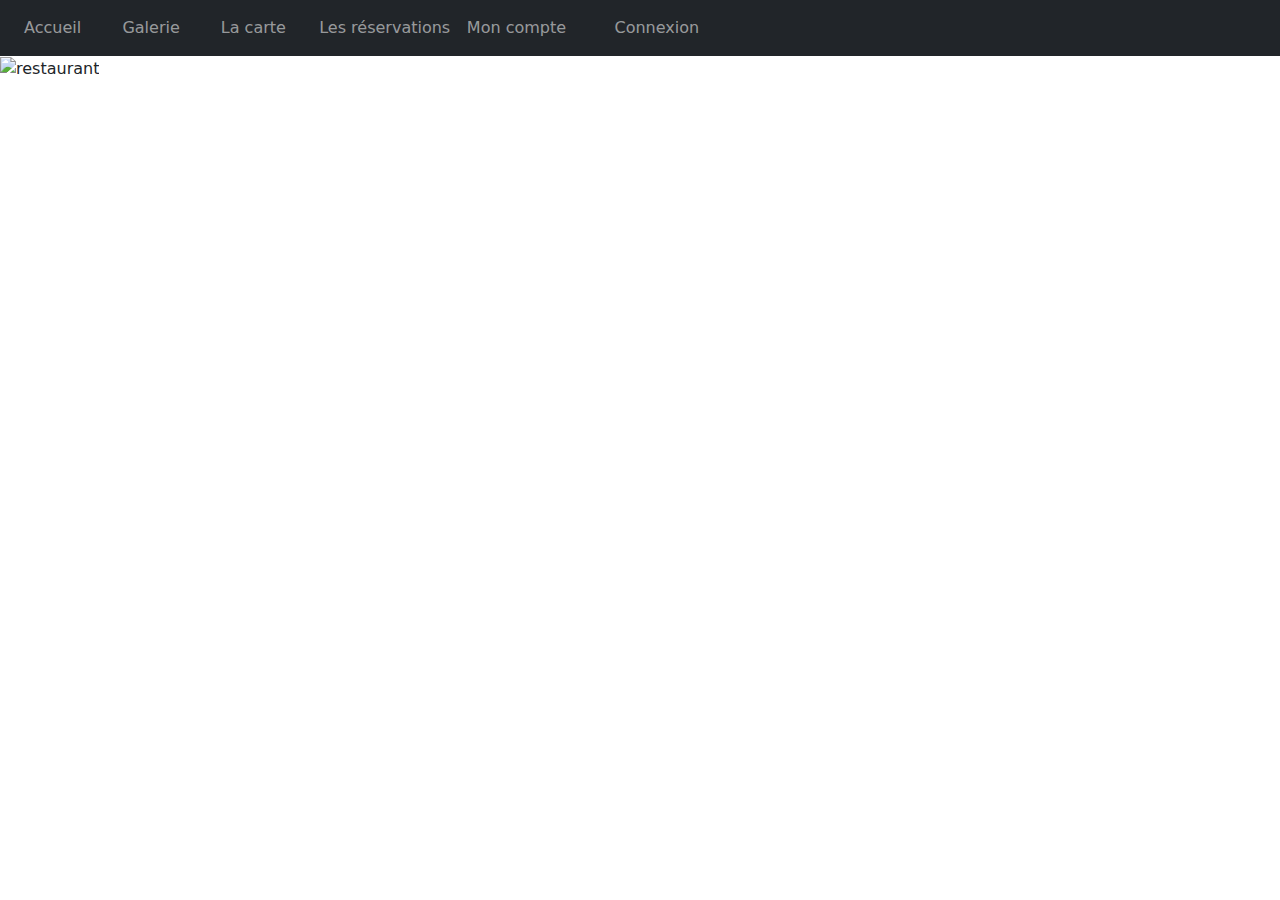
==== pages/home.html @ 03ce6bb6 "premier commit" ====
<!DOCTYPE html>
<html lang="fr">
<head>
    <meta charset="UTF-8">
    <meta name="viewport" content="width=device-width, initial-scale=1.0">
    <link rel="stylesheet" href="https://cdnjs.cloudflare.com/ajax/libs/bootstrap/5.3.3/css/bootstrap.min.css" integrity="sha512-jnSuA4Ss2PkkikSOLtYs8BlYIeeIK1h99ty4YfvRPAlzr377vr3CXDb7sb7eEEBYjDtcYj+AjBH3FLv5uSJuXg==" crossorigin="anonymous" referrerpolicy="no-referrer" />
    <link rel="stylesheet" href="style.css">
    <title>Document</title>
</head>
<header>
    <nav class="navbar navbar-expand-lg bg-dark row" data-bs-theme="dark">
        <div class="container-fluid">
          <a class="navbar-brand" href="/"></a>
          <button class="navbar-toggler" type="button" data-bs-toggle="collapse" data-bs-target="#navbarSupportedContent" aria-controls="navbarSupportedContent" aria-expanded="false" aria-label="Toggle navigation">
            <span class="navbar-toggler-icon"></span>
          </button>
          <div class="collapse navbar-collapse" id="navbarSupportedContent">
            <ul class="navbar-nav ">
              <li class="nav-item col-2">
                <a class="nav-link" href="/">Accueil</a>  
              </li>
              <li class="nav-item col-2">
                <a class="nav-link" href="/galerie">Galerie</a>
              </li>
              <li class="nav-item col-2">
                <a class="nav-link" href="#">La carte</a>
              </li>
              <li class="nav-item col-3">
                <a class="nav-link" href="#">Les réservations</a>
              </li>
              <li class="nav-item col-3">
                <a class="nav-link" href="#">Mon compte</a>
              </li>
              <li class="nav-item col-1">
                <a class="nav-link" href="#">Connexion</a>
              </li>
            </ul>
          </div>
        </div>
      </nav>
</header>
<body>
  <div class="container-fluid p-0">
    <img src="C:\Users\black\OneDrive\Bureau\travail\projet\web\quai antique\image\pexels-ligin-lee-13391529.jpg" alt="restaurant" class="w-100" style="max-width: 100%; max-height: 80vh;"> <!-- Limiter à la fois la largeur et la hauteur de l'image -->
    <div class="text-overlay position-absolute top-50 start-50 translate-middle text-center text-white">
      <p>Le chef Arnaud Michant</p>
      <p>vous invite au</p>
    </div>
  </div>
</body>
</html>
---- pages/style.css ----
.container {
    position: relative;
    width: 100%; /* Utilisation de vw pour la largeur de l'écran */
    height: auto;
    overflow: hidden; /* Assure que l'image ne dépasse pas le conteneur */
}

.container img {
    width: 100%; /* L'image occupe toute la largeur du conteneur */
    height: auto; /* Maintient les proportions de l'image */
    position: absolute;
    top: 0;
    left: 0;
}

.text-overlay {
    position: absolute;
    top: 50%;
    left: 50%;
    transform: translate(-50%, -50%);
    color: white;
    font-size: 24px;
    text-align: center;
    /* Autres styles de texte si nécessaire */
}
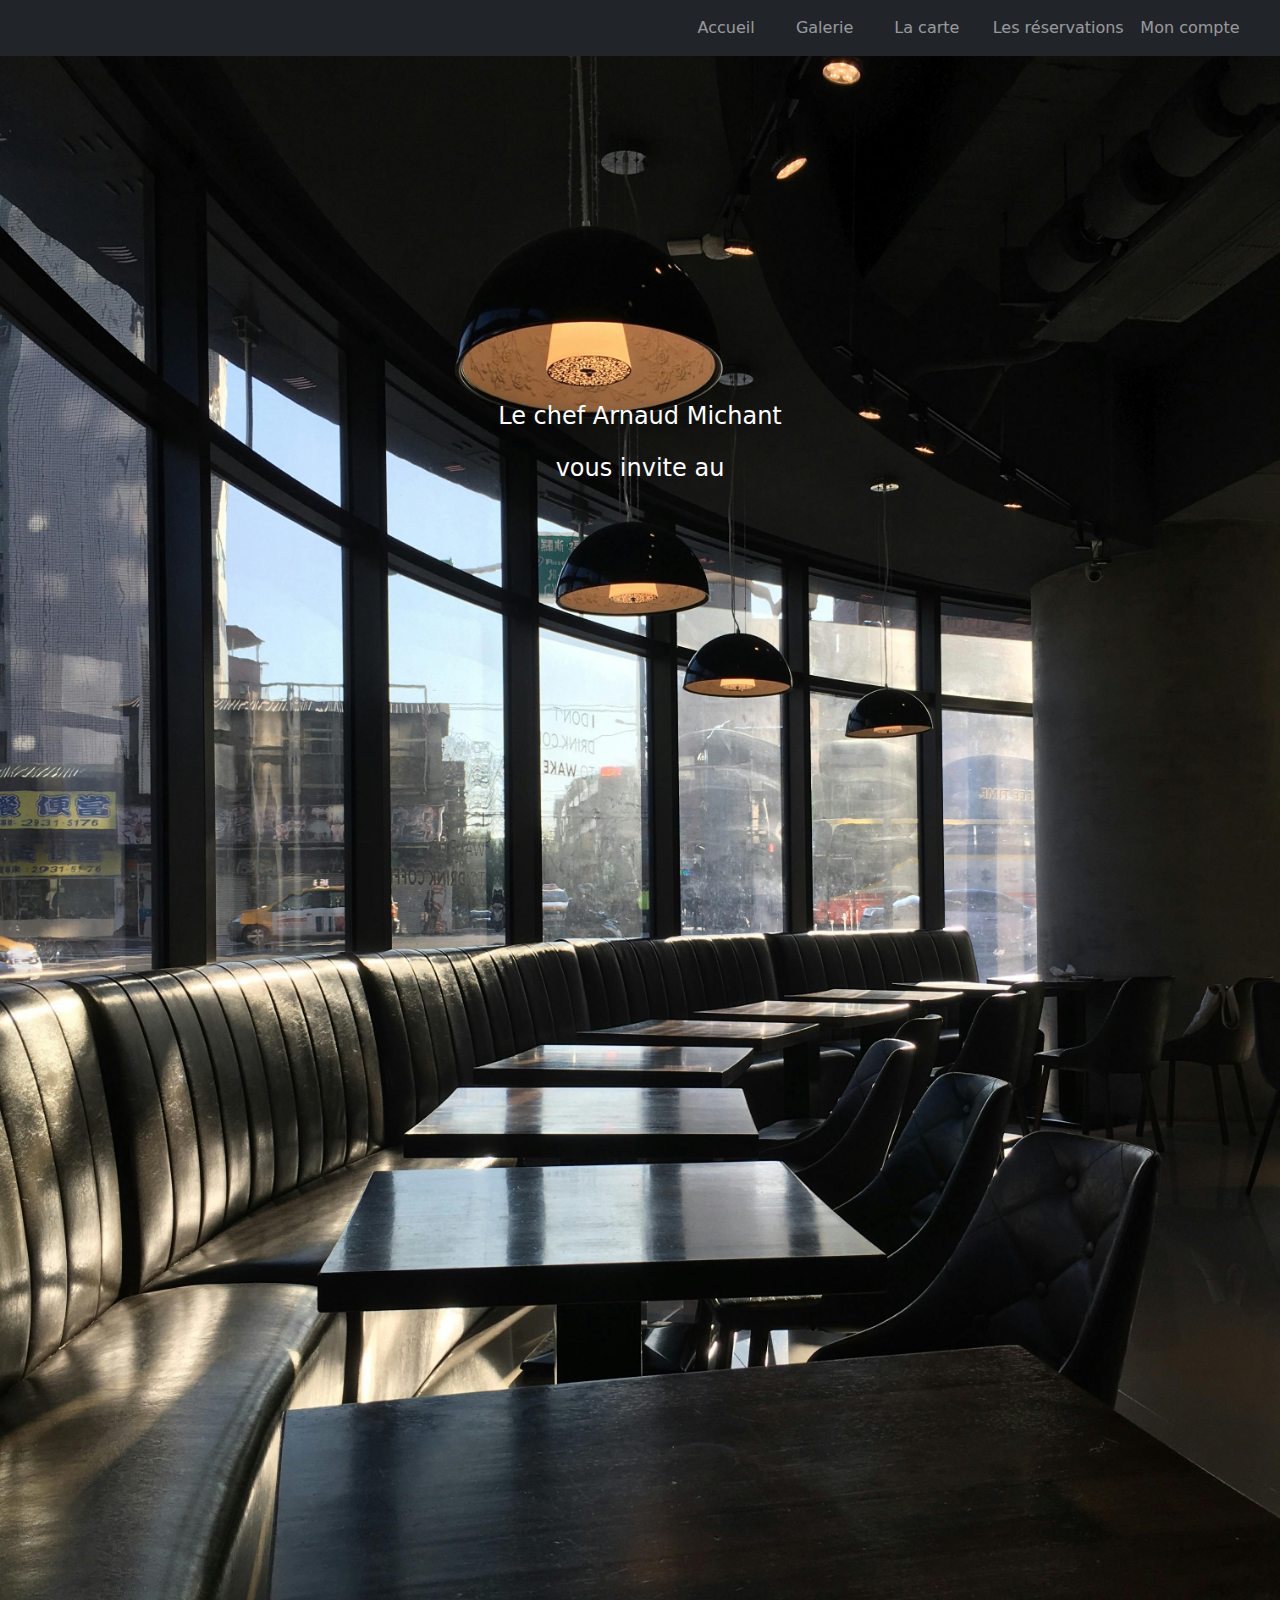
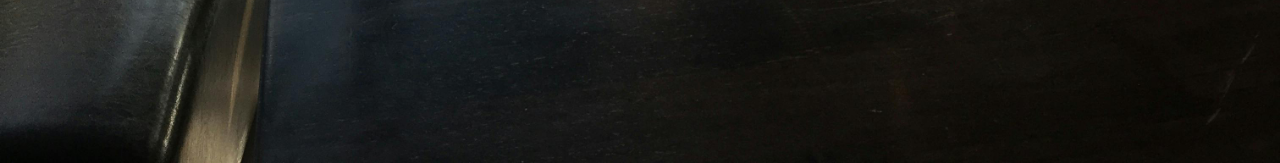
==== commit 260c6876: "navbar right" ====
--- a/pages/home.html
+++ b/pages/home.html
@@ -8,13 +8,13 @@
     <title>Document</title>
 </head>
 <header>
-    <nav class="navbar navbar-expand-lg bg-dark row" data-bs-theme="dark">
+    <nav class="navbar navbar-expand-lg bg-dark row " data-bs-theme="dark">
         <div class="container-fluid">
           <a class="navbar-brand" href="/"></a>
           <button class="navbar-toggler" type="button" data-bs-toggle="collapse" data-bs-target="#navbarSupportedContent" aria-controls="navbarSupportedContent" aria-expanded="false" aria-label="Toggle navigation">
             <span class="navbar-toggler-icon"></span>
           </button>
-          <div class="collapse navbar-collapse" id="navbarSupportedContent">
+          <div class="collapse navbar-collapse d-flex justify-content-end" id="navbarSupportedContent">
             <ul class="navbar-nav ">
               <li class="nav-item col-2">
                 <a class="nav-link" href="/">Accueil</a>  
@@ -41,7 +41,7 @@
 </header>
 <body>
   <div class="container-fluid p-0">
-    <img src="C:\Users\black\OneDrive\Bureau\travail\projet\web\quai antique\image\pexels-ligin-lee-13391529.jpg" alt="restaurant" class="w-100" style="max-width: 100%; max-height: 80vh;"> <!-- Limiter à la fois la largeur et la hauteur de l'image -->
+    <img src="../image/pexels-ligin-lee-13391529.jpg" alt="restaurant" class="w-100">
     <div class="text-overlay position-absolute top-50 start-50 translate-middle text-center text-white">
       <p>Le chef Arnaud Michant</p>
       <p>vous invite au</p>
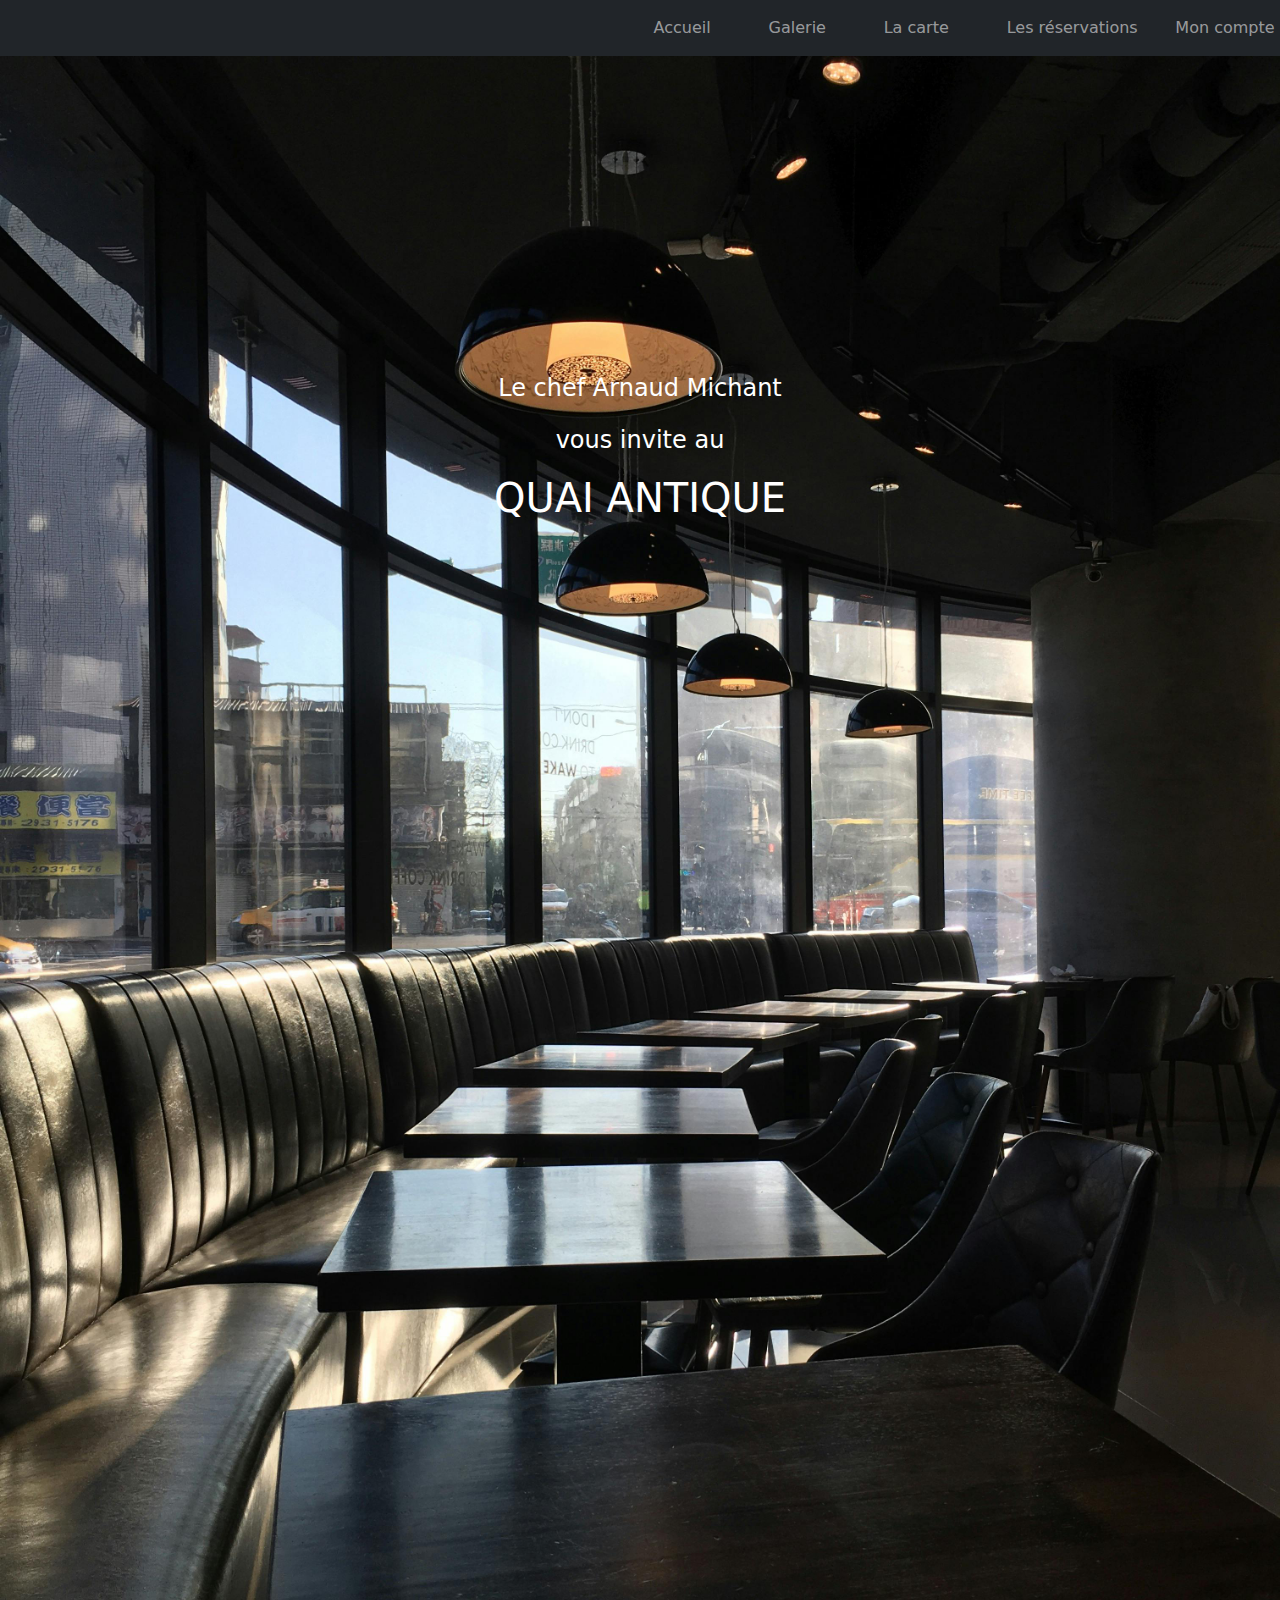
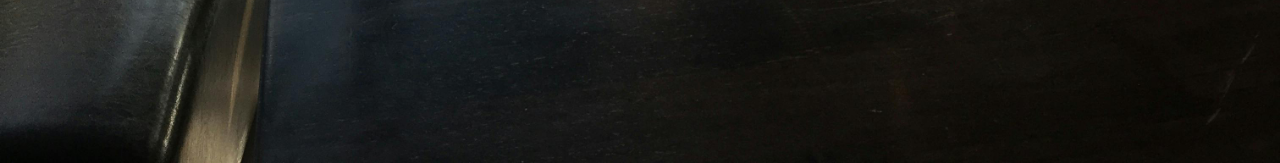
==== commit 5e863a27: "ajout 2" ====
--- a/pages/home.html
+++ b/pages/home.html
@@ -14,24 +14,24 @@
           <button class="navbar-toggler" type="button" data-bs-toggle="collapse" data-bs-target="#navbarSupportedContent" aria-controls="navbarSupportedContent" aria-expanded="false" aria-label="Toggle navigation">
             <span class="navbar-toggler-icon"></span>
           </button>
-          <div class="collapse navbar-collapse d-flex justify-content-end" id="navbarSupportedContent">
+          <div class="collapse navbar-collapse d-flex justify-content-end m-auto" id="navbarSupportedContent">
             <ul class="navbar-nav ">
-              <li class="nav-item col-2">
+              <li class="ms-2 nav-item col-2">
                 <a class="nav-link" href="/">Accueil</a>  
               </li>
-              <li class="nav-item col-2">
+              <li class="ms-2 nav-item col-2">
                 <a class="nav-link" href="/galerie">Galerie</a>
               </li>
-              <li class="nav-item col-2">
+              <li class="ms-2 nav-item col-2">
                 <a class="nav-link" href="#">La carte</a>
               </li>
-              <li class="nav-item col-3">
+              <li class="ms-3 nav-item col-3">
                 <a class="nav-link" href="#">Les réservations</a>
               </li>
-              <li class="nav-item col-3">
+              <li class="ms-2 nav-item col-3">
                 <a class="nav-link" href="#">Mon compte</a>
               </li>
-              <li class="nav-item col-1">
+              <li class="me-1 nav-item col-1">
                 <a class="nav-link" href="#">Connexion</a>
               </li>
             </ul>
@@ -45,6 +45,7 @@
     <div class="text-overlay position-absolute top-50 start-50 translate-middle text-center text-white">
       <p>Le chef Arnaud Michant</p>
       <p>vous invite au</p>
+      <h1>QUAI ANTIQUE</h1>
     </div>
   </div>
 </body>
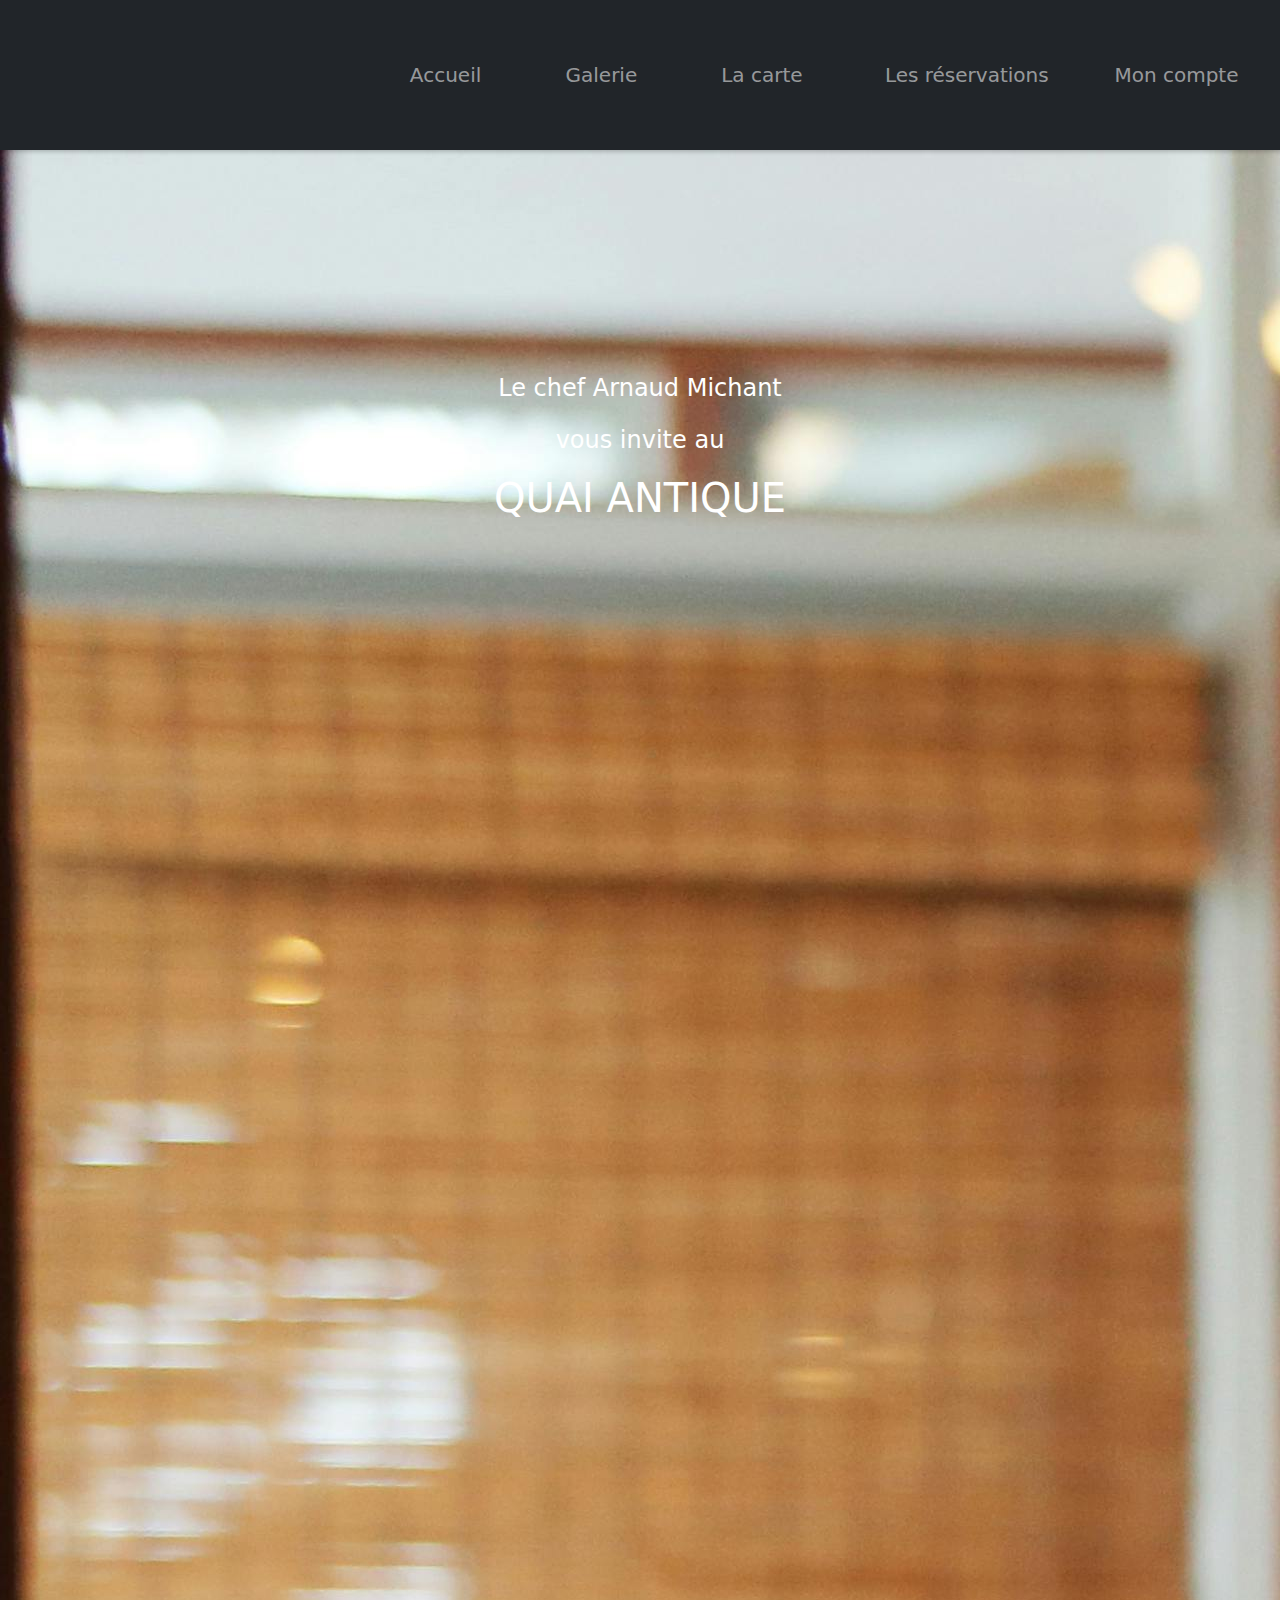
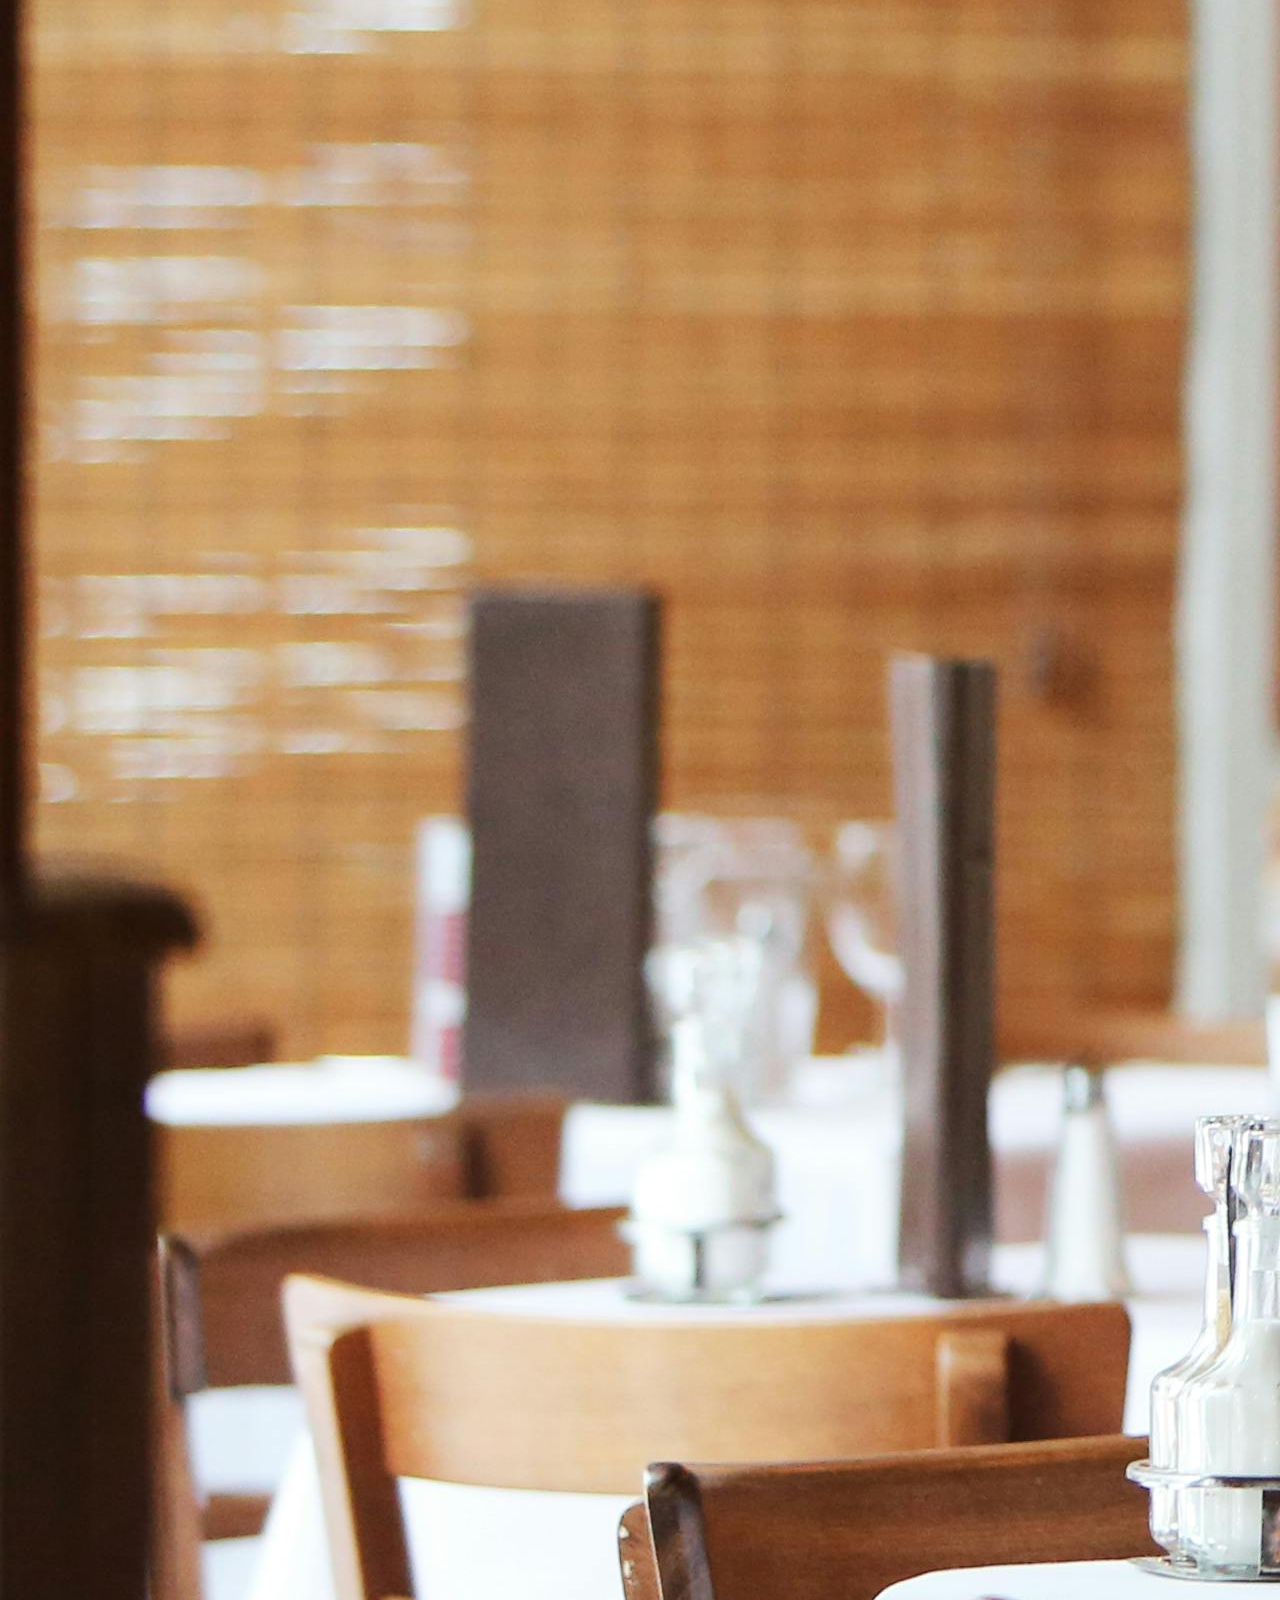
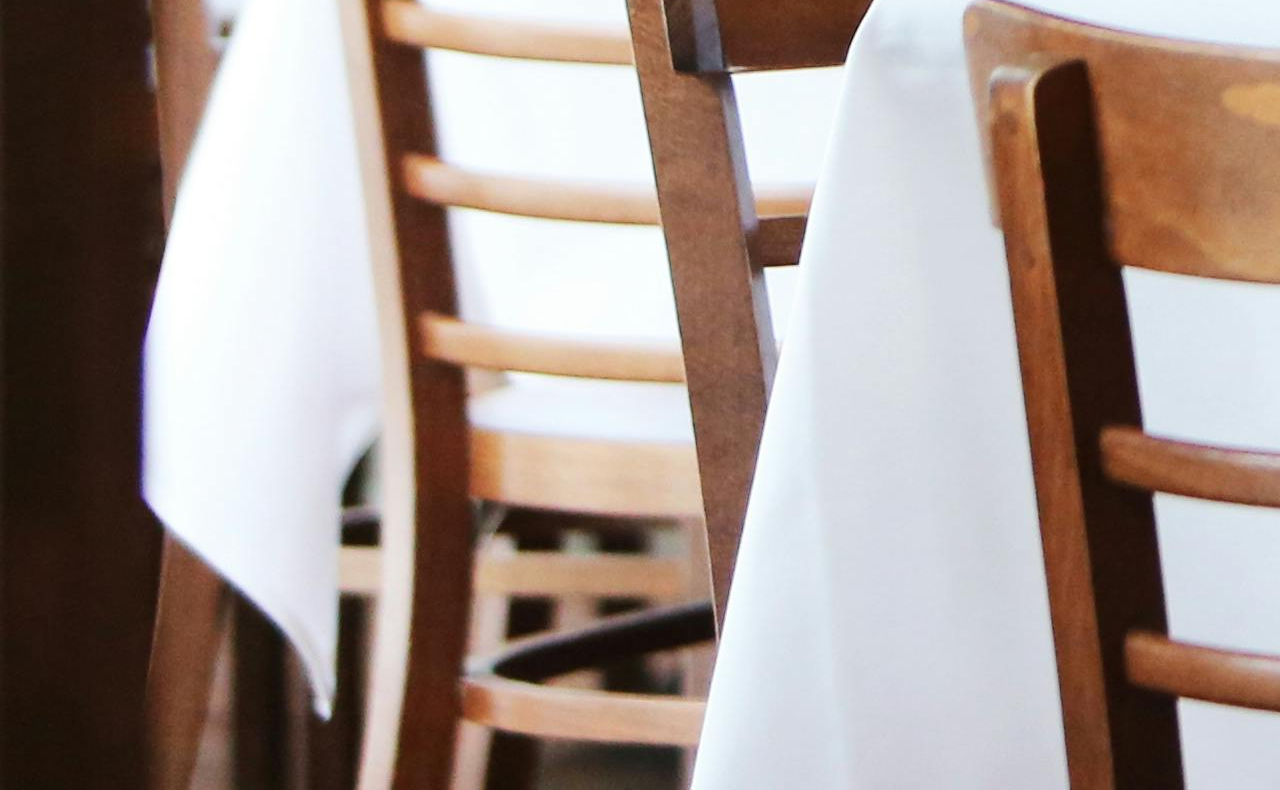
==== commit 35245cc0: "depot du 15/04" ====
--- a/pages/home.html
+++ b/pages/home.html
@@ -7,8 +7,9 @@
     <link rel="stylesheet" href="style.css">
     <title>Document</title>
 </head>
-<header>
-    <nav class="navbar navbar-expand-lg bg-dark row " data-bs-theme="dark">
+<body>
+  <header>
+    <nav class="navbar navbar-expand-lg bg-dark row" data-bs-theme="dark">
         <div class="container-fluid">
           <a class="navbar-brand" href="/"></a>
           <button class="navbar-toggler" type="button" data-bs-toggle="collapse" data-bs-target="#navbarSupportedContent" aria-controls="navbarSupportedContent" aria-expanded="false" aria-label="Toggle navigation">
@@ -38,10 +39,9 @@
           </div>
         </div>
       </nav>
-</header>
-<body>
-  <div class="container-fluid p-0">
-    <img src="../image/pexels-ligin-lee-13391529.jpg" alt="restaurant" class="w-100">
+  </header>
+  <div>
+    <img src="../image/pexels-life-of-pix-67468.jpg" alt="restaurant">
     <div class="text-overlay position-absolute top-50 start-50 translate-middle text-center text-white">
       <p>Le chef Arnaud Michant</p>
       <p>vous invite au</p>
--- a/pages/style.css
+++ b/pages/style.css
@@ -1,25 +1,39 @@
-.container {
-    position: relative;
-    width: 100%; /* Utilisation de vw pour la largeur de l'écran */
-    height: auto;
-    overflow: hidden; /* Assure que l'image ne dépasse pas le conteneur */
+body {
+    margin: 0;
+    padding: 0;
+    background-image: url("image/pexels-valeria-boltneva-1484516.jpg");
+    background-position: center;
+    background-size: cover;
+    background-attachment: fixed;
 }
 
-.container img {
-    width: 100%; /* L'image occupe toute la largeur du conteneur */
-    height: auto; /* Maintient les proportions de l'image */
-    position: absolute;
-    top: 0;
-    left: 0;
+.navbar {
+    display: flex;
+    justify-content: center;
+    align-items: center;
+    position: relative;
+    z-index: 1000;
+    background-color: rgba(0, 0, 0, 0.5); /* Fond semi-transparent */
+    box-shadow: 0 2px 4px rgba(0, 0, 0, 0.2); /* Ajout d'une ombre */
+    height: 150px;
+}
+.nav-link{
+    font-size: 20px;
+    margin-right: 20px;
+    padding: 10px 20px;
+    
+
+
+
 }
 
 .text-overlay {
-    position: absolute;
-    top: 50%;
-    left: 50%;
-    transform: translate(-50%, -50%);
+    display: flex;
+    flex-direction: column;
+    justify-content: center;
+    align-items: center;
     color: white;
     font-size: 24px;
     text-align: center;
-    /* Autres styles de texte si nécessaire */
 }
+
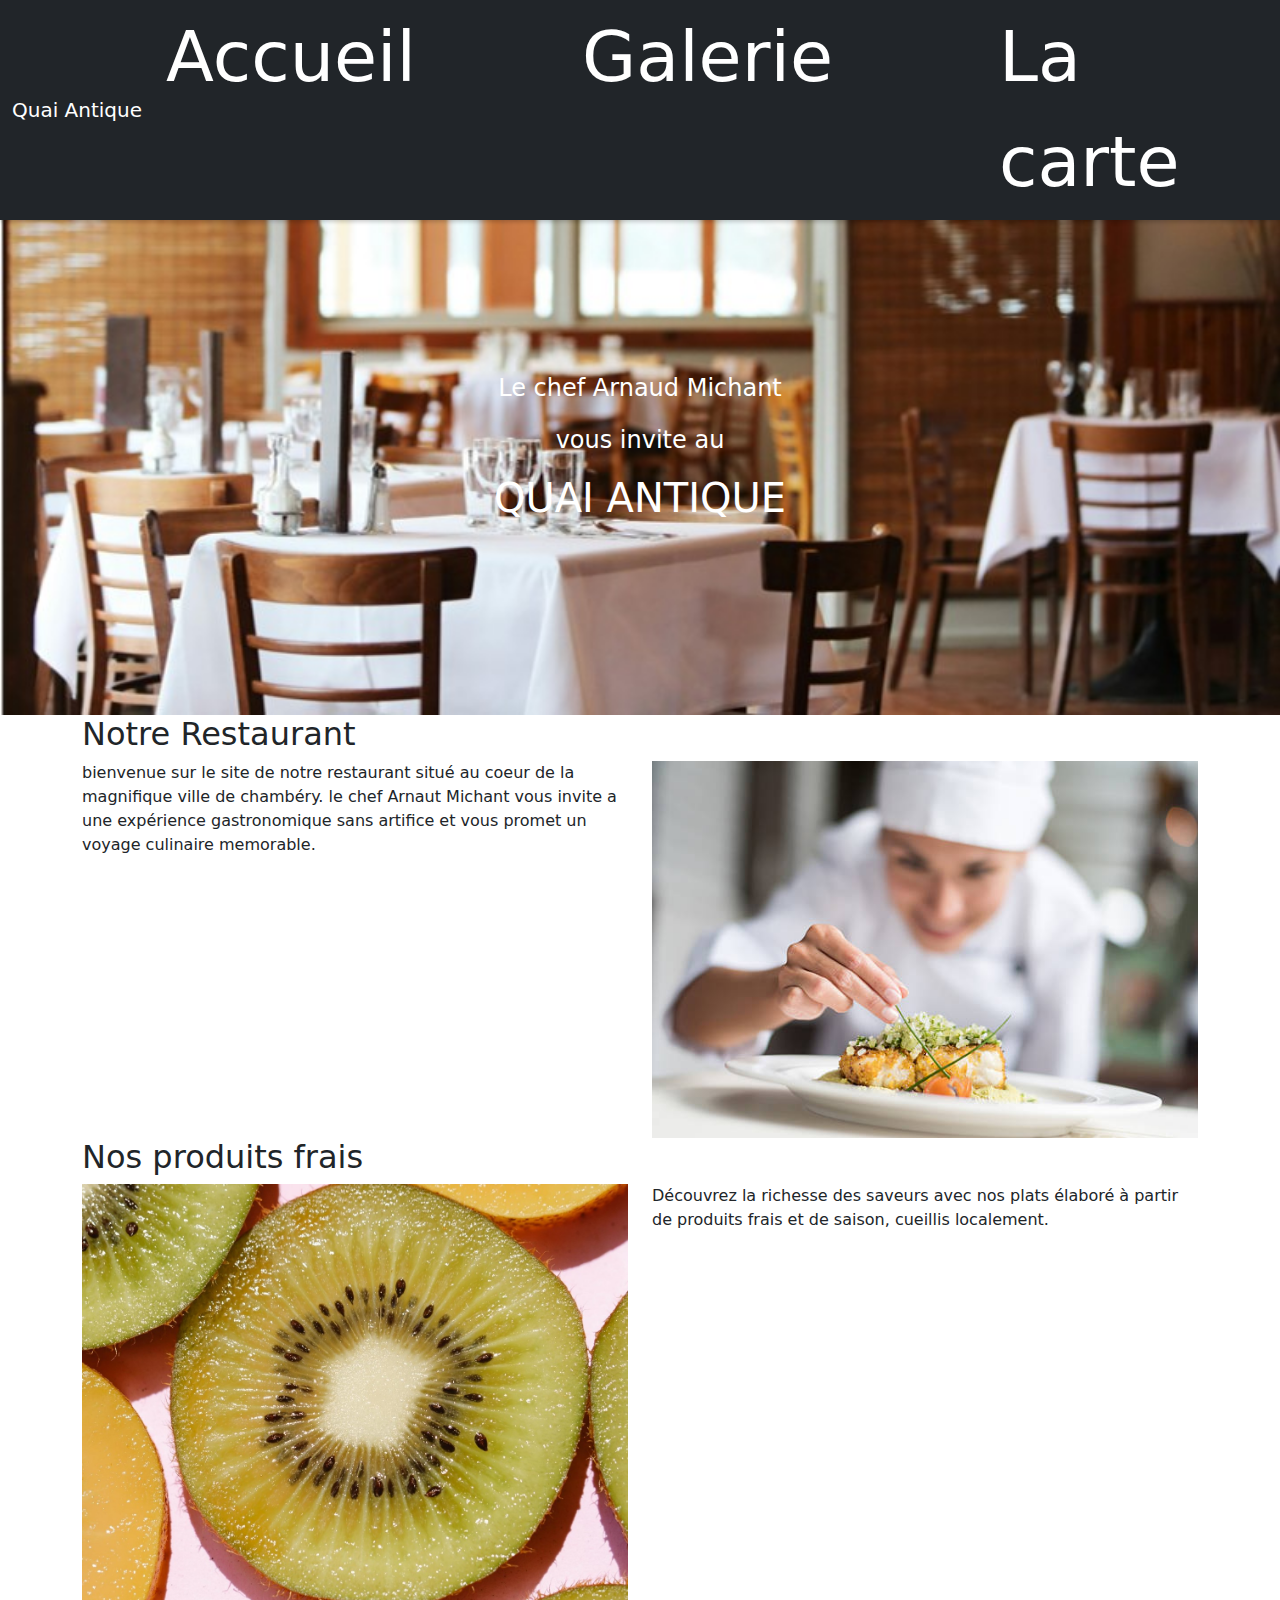
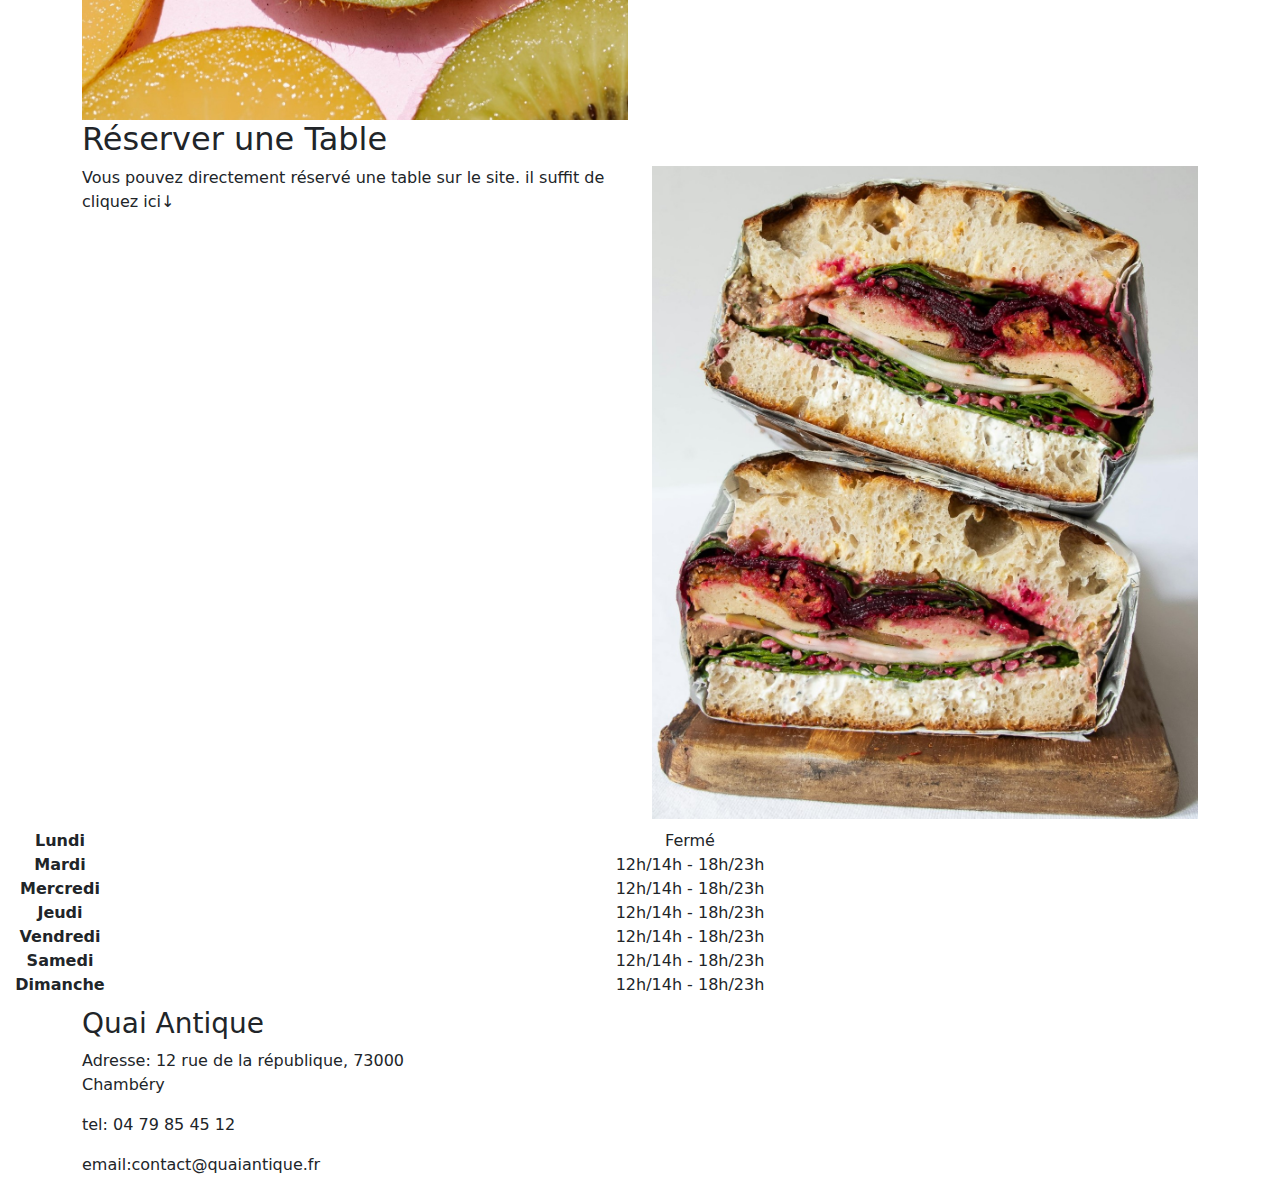
==== commit 9b7f85b7: "depot html pret" ====
--- a/pages/home.html
+++ b/pages/home.html
@@ -9,44 +9,106 @@
 </head>
 <body>
   <header>
-    <nav class="navbar navbar-expand-lg bg-dark row" data-bs-theme="dark">
-        <div class="container-fluid">
-          <a class="navbar-brand" href="/"></a>
-          <button class="navbar-toggler" type="button" data-bs-toggle="collapse" data-bs-target="#navbarSupportedContent" aria-controls="navbarSupportedContent" aria-expanded="false" aria-label="Toggle navigation">
-            <span class="navbar-toggler-icon"></span>
-          </button>
-          <div class="collapse navbar-collapse d-flex justify-content-end m-auto" id="navbarSupportedContent">
-            <ul class="navbar-nav ">
-              <li class="ms-2 nav-item col-2">
-                <a class="nav-link" href="/">Accueil</a>  
-              </li>
-              <li class="ms-2 nav-item col-2">
-                <a class="nav-link" href="/galerie">Galerie</a>
-              </li>
-              <li class="ms-2 nav-item col-2">
-                <a class="nav-link" href="#">La carte</a>
-              </li>
-              <li class="ms-3 nav-item col-3">
-                <a class="nav-link" href="#">Les réservations</a>
-              </li>
-              <li class="ms-2 nav-item col-3">
-                <a class="nav-link" href="#">Mon compte</a>
-              </li>
-              <li class="me-1 nav-item col-1">
-                <a class="nav-link" href="#">Connexion</a>
-              </li>
-            </ul>
+    <header>
+      <nav class="navbar navbar-expand-lg bg-dark" data-bs-theme="dark">
+          <div class="container-fluid">
+            <a class="navbar-brand" href="/">Quai Antique</a>
+            <button class="navbar-toggler" type="button" data-bs-toggle="collapse" data-bs-target="#navbarSupportedContent" aria-controls="navbarSupportedContent" aria-expanded="false" aria-label="Toggle navigation">
+              <span class="navbar-toggler-icon"></span>
+            </button>
+            <div class="collapse navbar-collapse" id="navbarSupportedContent">
+              <ul class="navbar-nav ms-auto mb-2 mb-lg-0">
+                <li class="nav-item">
+                  <a class="nav-link" href="/">Accueil</a>
+                </li>
+                <li class="nav-item">
+                  <a class="nav-link" href="/galerie">Galerie</a>
+                </li>
+                <li class="nav-item">
+                  <a class="nav-link" href="#">La carte</a>
+                </li>
+                <li class="nav-item">
+                  <a class="nav-link" href="#">Les réservations</a>
+                </li>
+                <li class="nav-item">
+                  <a class="nav-link" href="#">Mon compte</a>
+                </li>
+                <li class="nav-item">
+                  <a class="nav-link" href="#">Connexion/Deconnexion</a>
+                </li>
+              </ul>
+            </div>
           </div>
-        </div>
-      </nav>
+        </nav>
+  </header>
   </header>
   <div>
-    <img src="../image/pexels-life-of-pix-67468.jpg" alt="restaurant">
+    <img src="../image/fond restaurant.jpg" alt="restaurant" class="background">
     <div class="text-overlay position-absolute top-50 start-50 translate-middle text-center text-white">
       <p>Le chef Arnaud Michant</p>
       <p>vous invite au</p>
       <h1>QUAI ANTIQUE</h1>
     </div>
   </div>
+  <div class="container">
+    <div class="row">
+      <h2>Notre Restaurant</h2>
+      <div class="col-12 col-md-6">
+        <p>bienvenue sur le site de notre restaurant situé au coeur de la magnifique ville de chambéry. le chef Arnaut Michant vous invite a une expérience gastronomique sans artifice et vous promet un voyage culinaire memorable.</p>
+      </div>
+      <div class="col-12 col-md-6">
+        <img src="../image/accueilimg1.jpg" alt="restaurant" class="img-fluid">
+      </div>
+    </div>
+  <div>
+    <div class="row">
+      <h2>Nos produits frais</h2>
+      <div class="col-12 col-md-6">
+        <img src="../image/Kiwi2.jpg" alt="restaurant" class="img-fluid">
+      </div>
+      <div class="col-12 col-md-6">
+        <p>Découvrez la richesse des saveurs avec nos plats élaboré à partir de produits frais et de saison, cueillis localement.</p>
+      </div>
+    </div>
+  </div>
+<div>
+  <div class="row">
+    <h2>Réserver une Table
+    </h2>
+    <div class="col-12 col-md-6">
+      <p>Vous pouvez directement réservé une table sur le site. il suffit de cliquez ici↓</p>
+    </div>
+    <div class="col-12 col-md-6">
+      <img src="../image/sandwich.jpg" alt="restaurant" class="img-fluid">
+    </div>
+  </div>
+</div>
+  </div>
+  <footer>
+    <div class="info-container">
+      <div class="day">Lundi</div>
+      <div class="hour">Fermé</div>
+      <div class="day">Mardi</div>
+      <div class="hour">12h/14h - 18h/23h</div>
+      <div class="day">Mercredi</div>
+      <div class="hour">12h/14h - 18h/23h</div>
+      <div class="day">Jeudi</div>
+      <div class="hour">12h/14h - 18h/23h</div>
+      <div class="day">Vendredi</div>
+      <div class="hour">12h/14h - 18h/23h</div>
+      <div class="day">Samedi</div>
+      <div class="hour">12h/14h - 18h/23h</div>
+      <div class="day">Dimanche</div>
+      <div class="hour">12h/14h - 18h/23h</div>
+    </div>    <div class="container">
+      <div class="row">
+        <div class="col-12 col-md-4">
+          <h3>Quai Antique</h3>
+          <p>Adresse: 12 rue de la république, 73000 Chambéry</p>
+          <p>tel: 04 79 85 45 12</p>
+          <p>email:contact@quaiantique.fr</p>
+        </div>
+      </div>
+    </div>
 </body>
 </html>
--- a/pages/style.css
+++ b/pages/style.css
@@ -10,20 +10,20 @@
 .navbar {
     display: flex;
     justify-content: center;
-    align-items: center;
+    align-items: left;
     position: relative;
+    background-size: cover;
     z-index: 1000;
     background-color: rgba(0, 0, 0, 0.5); /* Fond semi-transparent */
     box-shadow: 0 2px 4px rgba(0, 0, 0, 0.2); /* Ajout d'une ombre */
-    height: 150px;
+    height: 220px;
+    width: 100%;
 }
 .nav-link{
-    font-size: 20px;
-    margin-right: 20px;
+    font-size: 70px;
+    margin-right: 150px;
     padding: 10px 20px;
-    
-
-
+    color: white;
 
 }
 
@@ -37,3 +37,23 @@
     text-align: center;
 }
 
+.background{
+    width: 100%;
+    height: auto;
+    background-size: cover;
+}
+.info-container{
+    display:grid;  
+    grid-template-columns: 100px auto;
+    padding: 10px;
+    text-align: center;
+    
+}
+
+
+.day{
+    font-weight: bold;
+}
+.hours{
+    margin-left: 20px;
+}